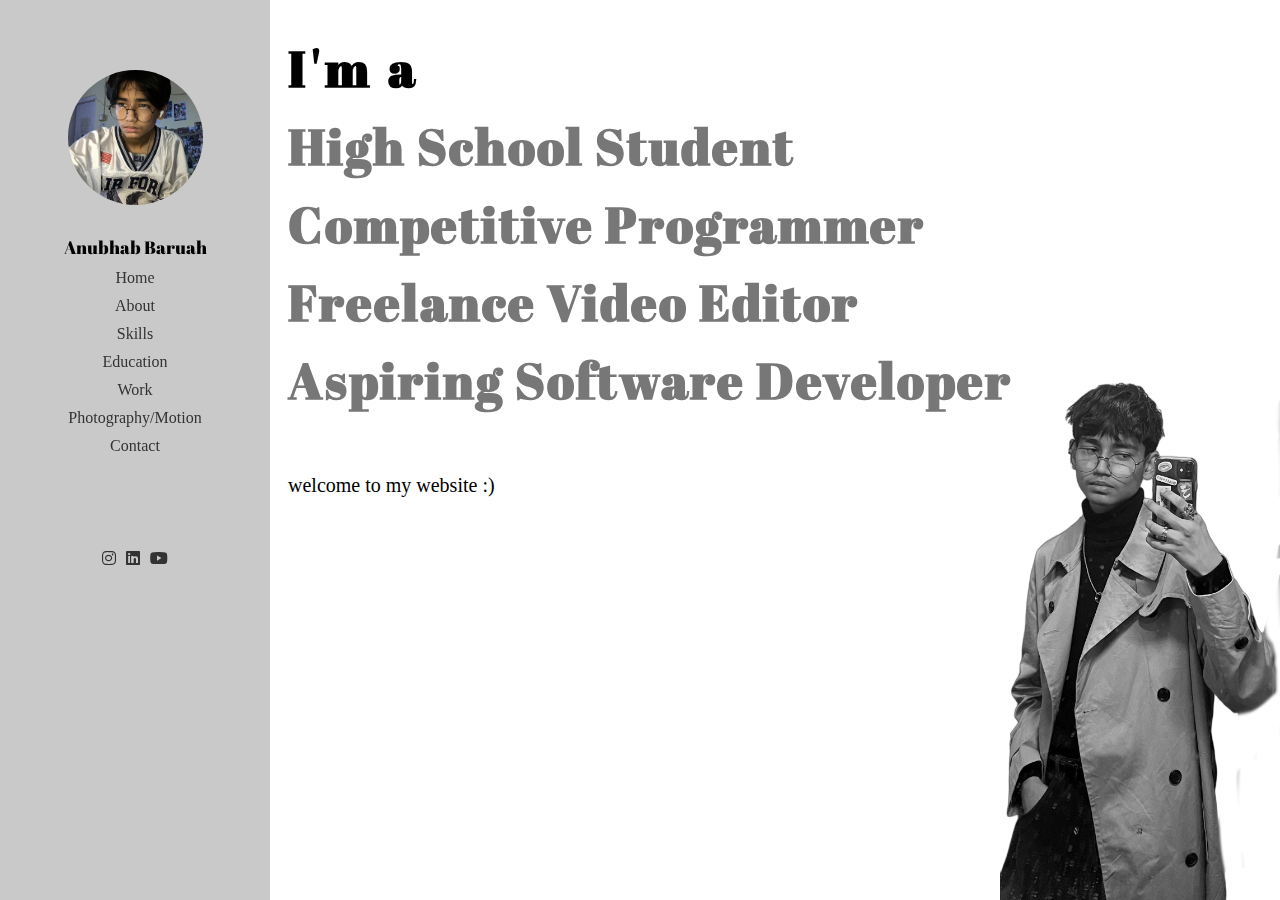
==== index.html @ f02526ae "Add files via upload" ====
<!DOCTYPE html>
<html>
<head>
  <title>Home</title>
  <link rel="stylesheet" type="text/css" href="style.css">
  <script src="https://code.jquery.com/jquery-3.6.0.min.js"></script>
  <script src="script.js"></script>
  <link rel="stylesheet" href="https://cdnjs.cloudflare.com/ajax/libs/font-awesome/6.0.0-beta3/css/all.min.css">
  <style>
    @font-face {
      font-family: 'AbrilFatface';
      src: url('AbrilFatface-Regular.ttf') format('truetype');
    }
  </style>
</head>
<body>

<div class="slider">
  <div class="slider_content">
    <div class="profile-picture">
      <img src="sliderimg.jpg" alt="slider pic">
    </div>
    <div class="name" style="font-family: AbrilFatface">Anubhab Baruah</div>

    <a href="index.html">Home</a>
    <a href="about.html">About</a>
    <a href="skills.html">Skills</a>
    <a href="education.html">Education</a>
    <a href="work.html">Work</a>
    <a href="photo_video.html">Photography/Motion</a>
    <a href="contact.html">Contact</a>

    <div class="social-icons">
      <a href="https://www.instagram.com/bobsama__/" target="_blank" class="social-icon"><i class="fab fa-instagram"></i></a>
      <a href="https://www.linkedin.com/in/anubhab-baruah-524aa4241/" target="_blank" class="social-icon"><i class="fab fa-linkedin"></i></a>
      <a href="https://www.youtube.com/@bobsama_" target="_blank" class="social-icon"><i class="fab fa-youtube"></i></a>
    </div>

  </div>

</div>

<div id="content-container">
  <!-- Initial content displayed on the index.html page -->
  <h1 style="font-family:'AbrilFatface',Century,sans-serif;margin-bottom: 3px;letter-spacing: 5px;font-size: 50px;">I'm a</h1>
  <h1 style="font-family:'AbrilFatface',Century,sans-serif;margin-top: 10px;margin-bottom:10px;letter-spacing: 2px;font-size: 50px;color: #777777;">High School Student</h1>
  <h1 style="font-family:'AbrilFatface',Century,sans-serif;margin-top: 10px;margin-bottom:10px;letter-spacing: 2px;font-size: 50px;color: #777777;">Competitive Programmer</h1>
  <h1 style="font-family:'AbrilFatface',Century,sans-serif;margin-top: 10px;margin-bottom:10px;letter-spacing: 2px;font-size: 50px;color: #777777;">Freelance Video Editor</h1>
  <h1 style="font-family:'AbrilFatface',Century,sans-serif;margin-top: 10px;margin-bottom:10px;letter-spacing: 2px;font-size: 50px;color: #777777;">Aspiring Software Developer</h1>
  <p style="padding-top: 40px;font-size: 20px">welcome to my website :)</p>
  <img src="home.png" alt="home pic" style="width: 280px; height: auto;">
</div>
<style>
  #content-container img {
    position: absolute; /* Set the position of the image as absolute */
    bottom: 0; /* Position the image at the bottom */
    right: 0; /* Position the image at the right */
  }
</style>

</body>
</html>
---- style.css ----
.slider {
    position: fixed;
    left: 0;
    top: 0;
    bottom: 0;
    background-color: rgba(119, 119, 119, 0.4);
    padding: 10px;
    display: flex;
    flex-direction: column;
    justify-content: flex-start;
    align-items: center;
    height: 100%;
    width: 250px; /* Adjust the width as needed */
}
.slider_content {
    display: flex;
    flex-direction: column;
    align-items: center;
    justify-content: center;
    margin-top: 60px; /* Adjust the margin-top value as needed */
}

.slider a {
    display: block;
    margin-bottom: 10px;
    text-decoration: none;
    color: #333;
    transition: transform 0.3s ease-in-out;
}

.slider a:hover {
    transform: scale(1.1); /* Increase the size of the link on hover */
}


.profile-picture {
    display: flex;
    justify-content: center;
    align-items: center;
    margin-bottom: 20px; /* Add some margin below the picture */
}

.profile-picture img {
    width: 135px; /* Adjust the width as needed */
    height: 135px; /* Adjust the height as needed */
    border-radius: 50%; /* Creates a circular shape */
    overflow: hidden; /* Ensures the image stays within the circle */
}
.name {
    font-family: "Centu", "Times Roman", serif;
    font-size: 18px; /* Adjust the font size as needed */
    margin-top: 10px; /* Add some space between the picture and name */
    margin-bottom: 10px; /* Add some space between the name and links */
    text-align: center; /* Center the name text */
}
#content-container {
    margin-left: 280px; /* Add some space to the right of the slider */
}

.social-icons {
    margin-top: 80px; /* Push the social icons to the bottom of the slider */
    display: flex;
    justify-content: center;
    align-items: center;
}

.social-icon {
    font-size: 16px; /* Adjust the icon size as needed */
    color: #777777; /* Greyish color for the icons */
    margin: 5px; /* Add some spacing between the icons */
    text-decoration: none;
}

/* Example of media query for smaller screens (e.g., tablets) */
@media screen and (max-width: 768px) {
    .slider {
        width: 150px; /* Adjust the width for smaller screens */
    }
}

/* Example of media query for even smaller screens (e.g., smartphones) */
@media screen and (max-width: 480px) {
    .slider {
        display: none; /* Hide the slider on smaller screens */
    }

    #content-container {
        margin: 0; /* Remove margin for the content container */
    }
}

These are just some examples, and you may need to modify the CSS for other elements and sections of your website to make them fully responsive. By using relative units and media queries, you can create a responsive design that adapts to different screen sizes and devices.
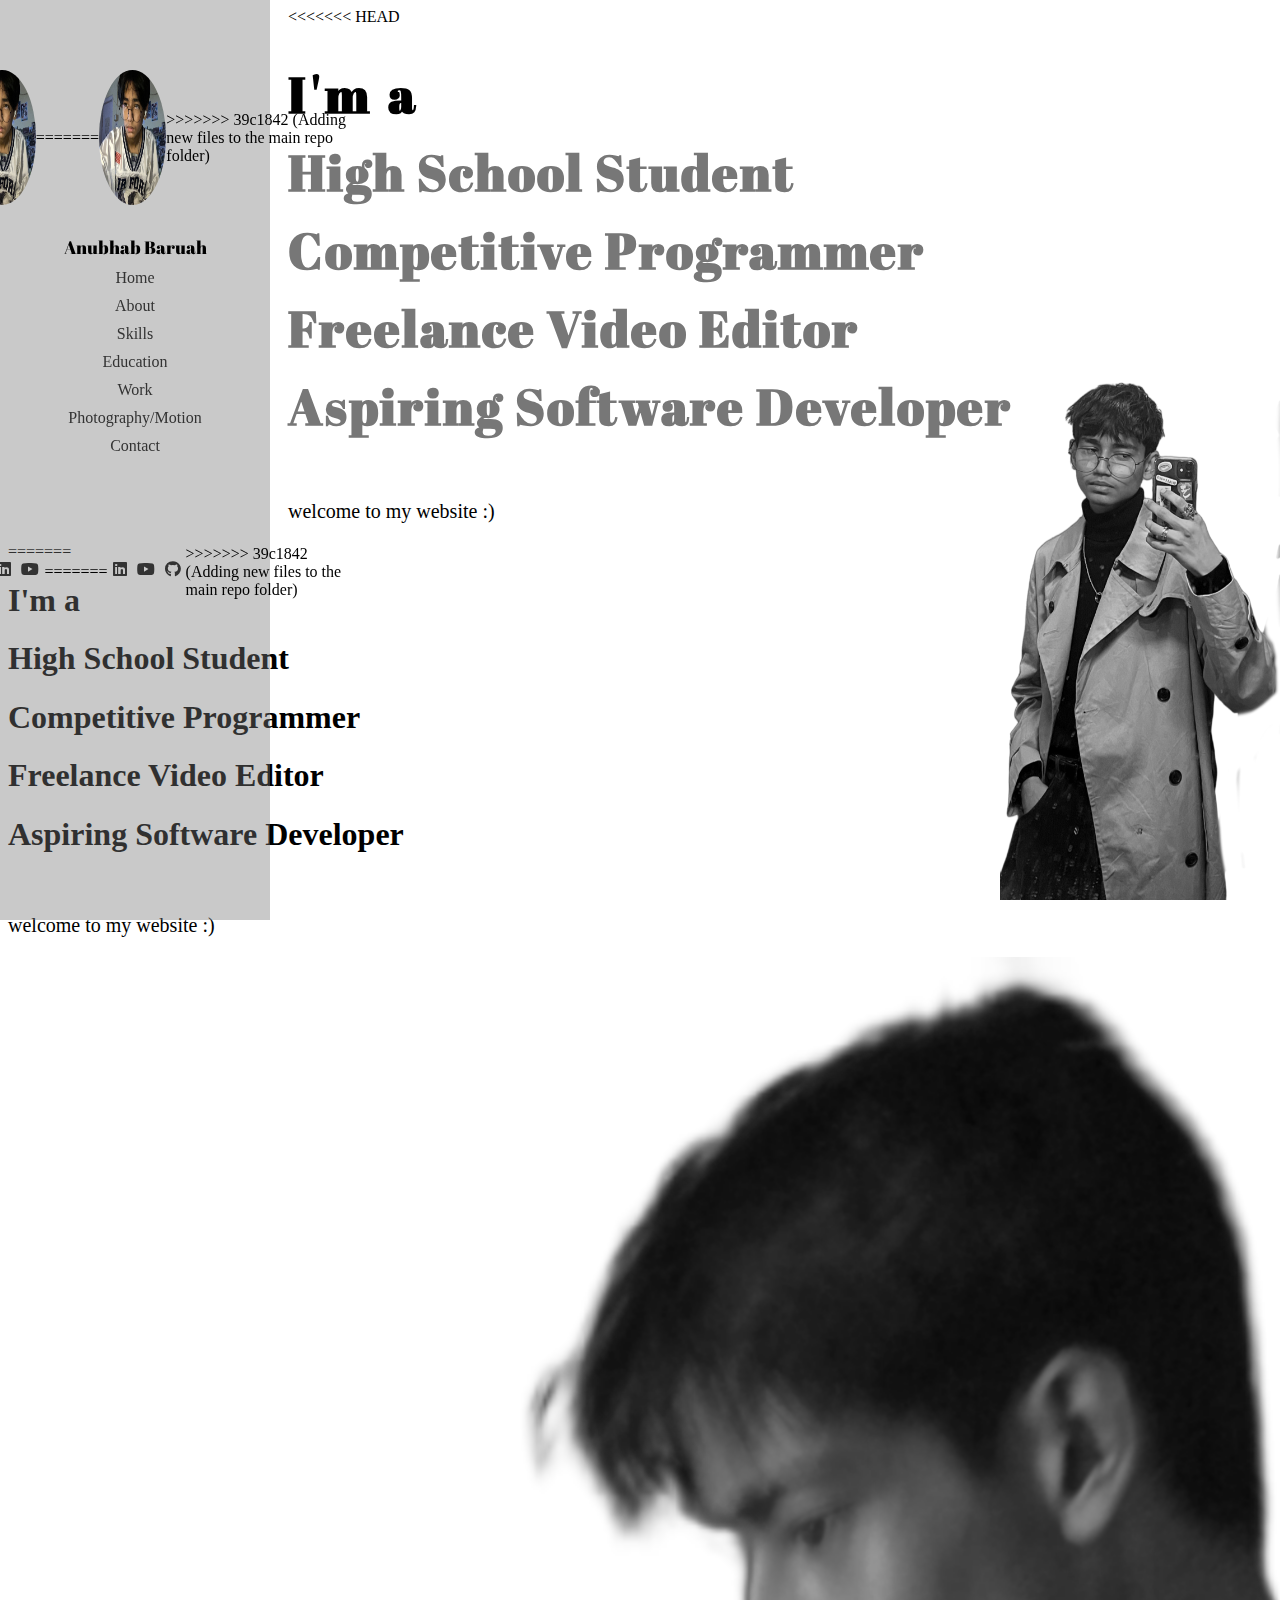
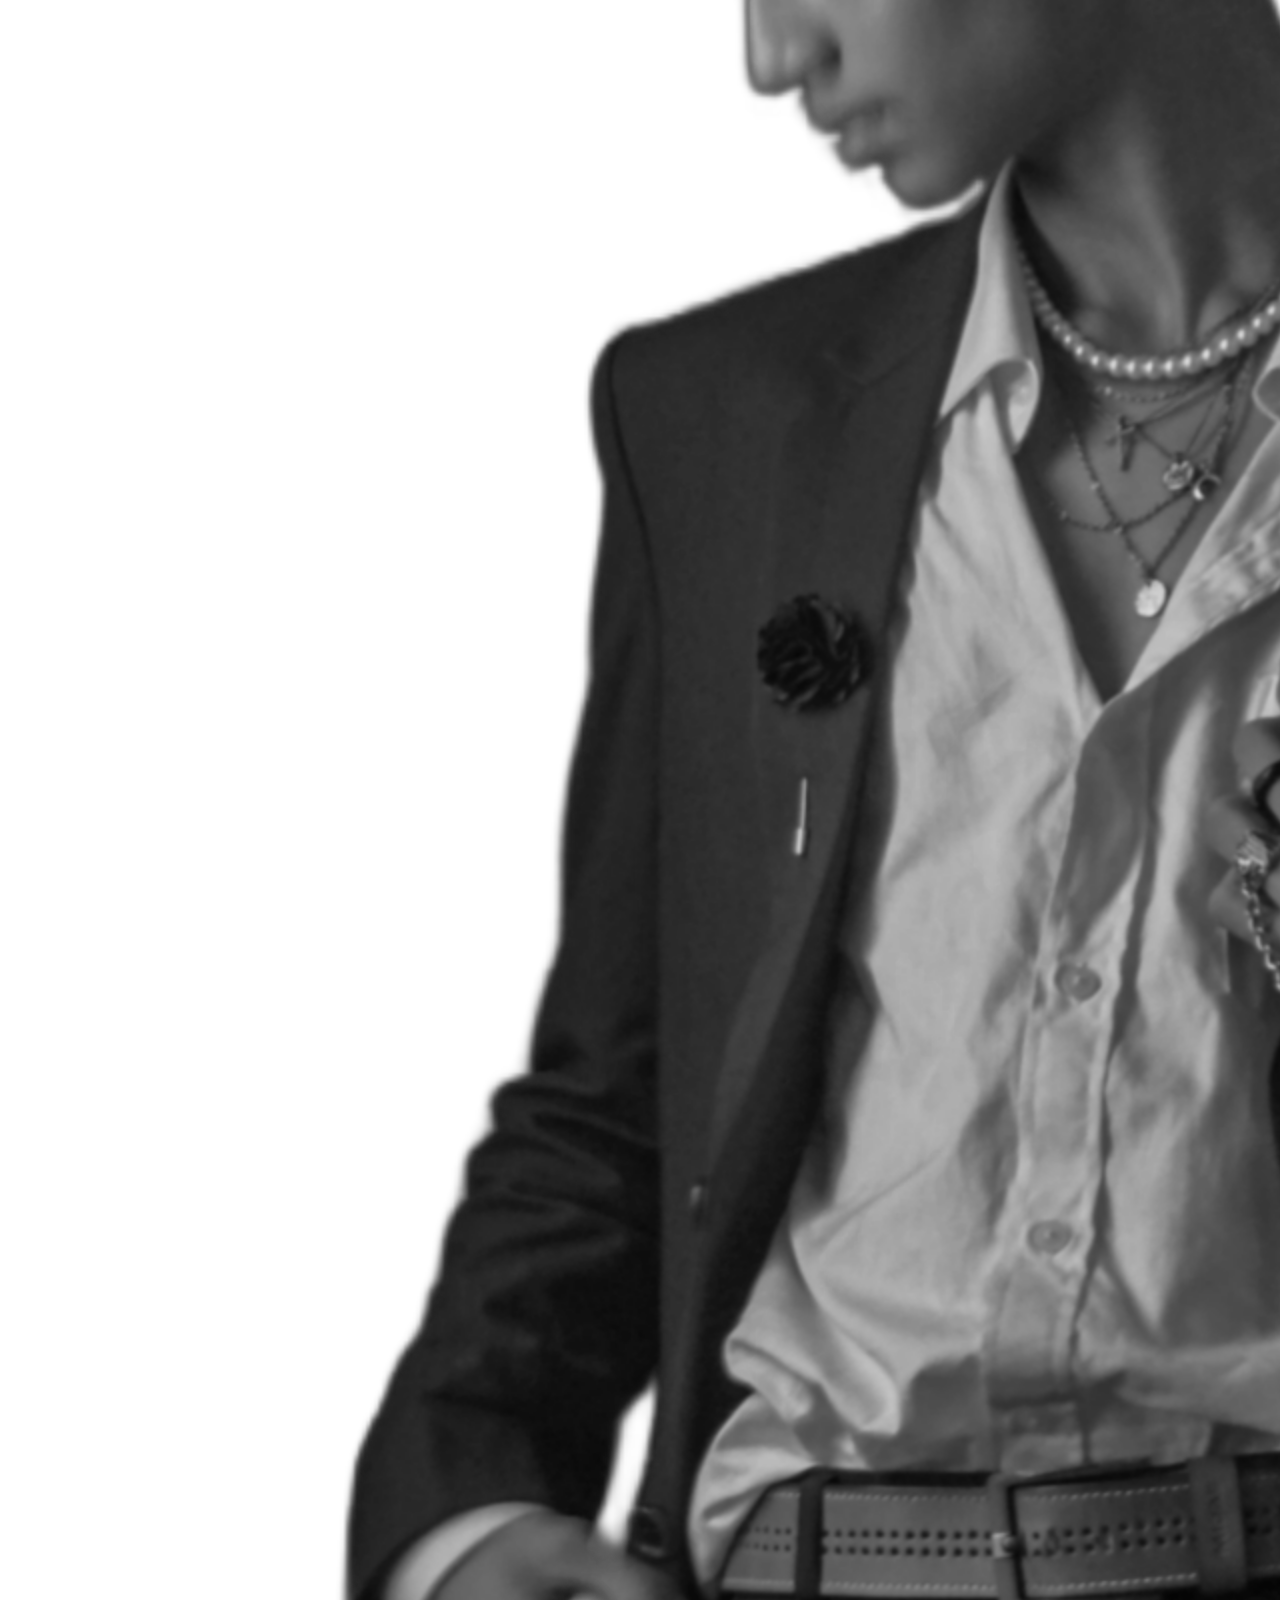
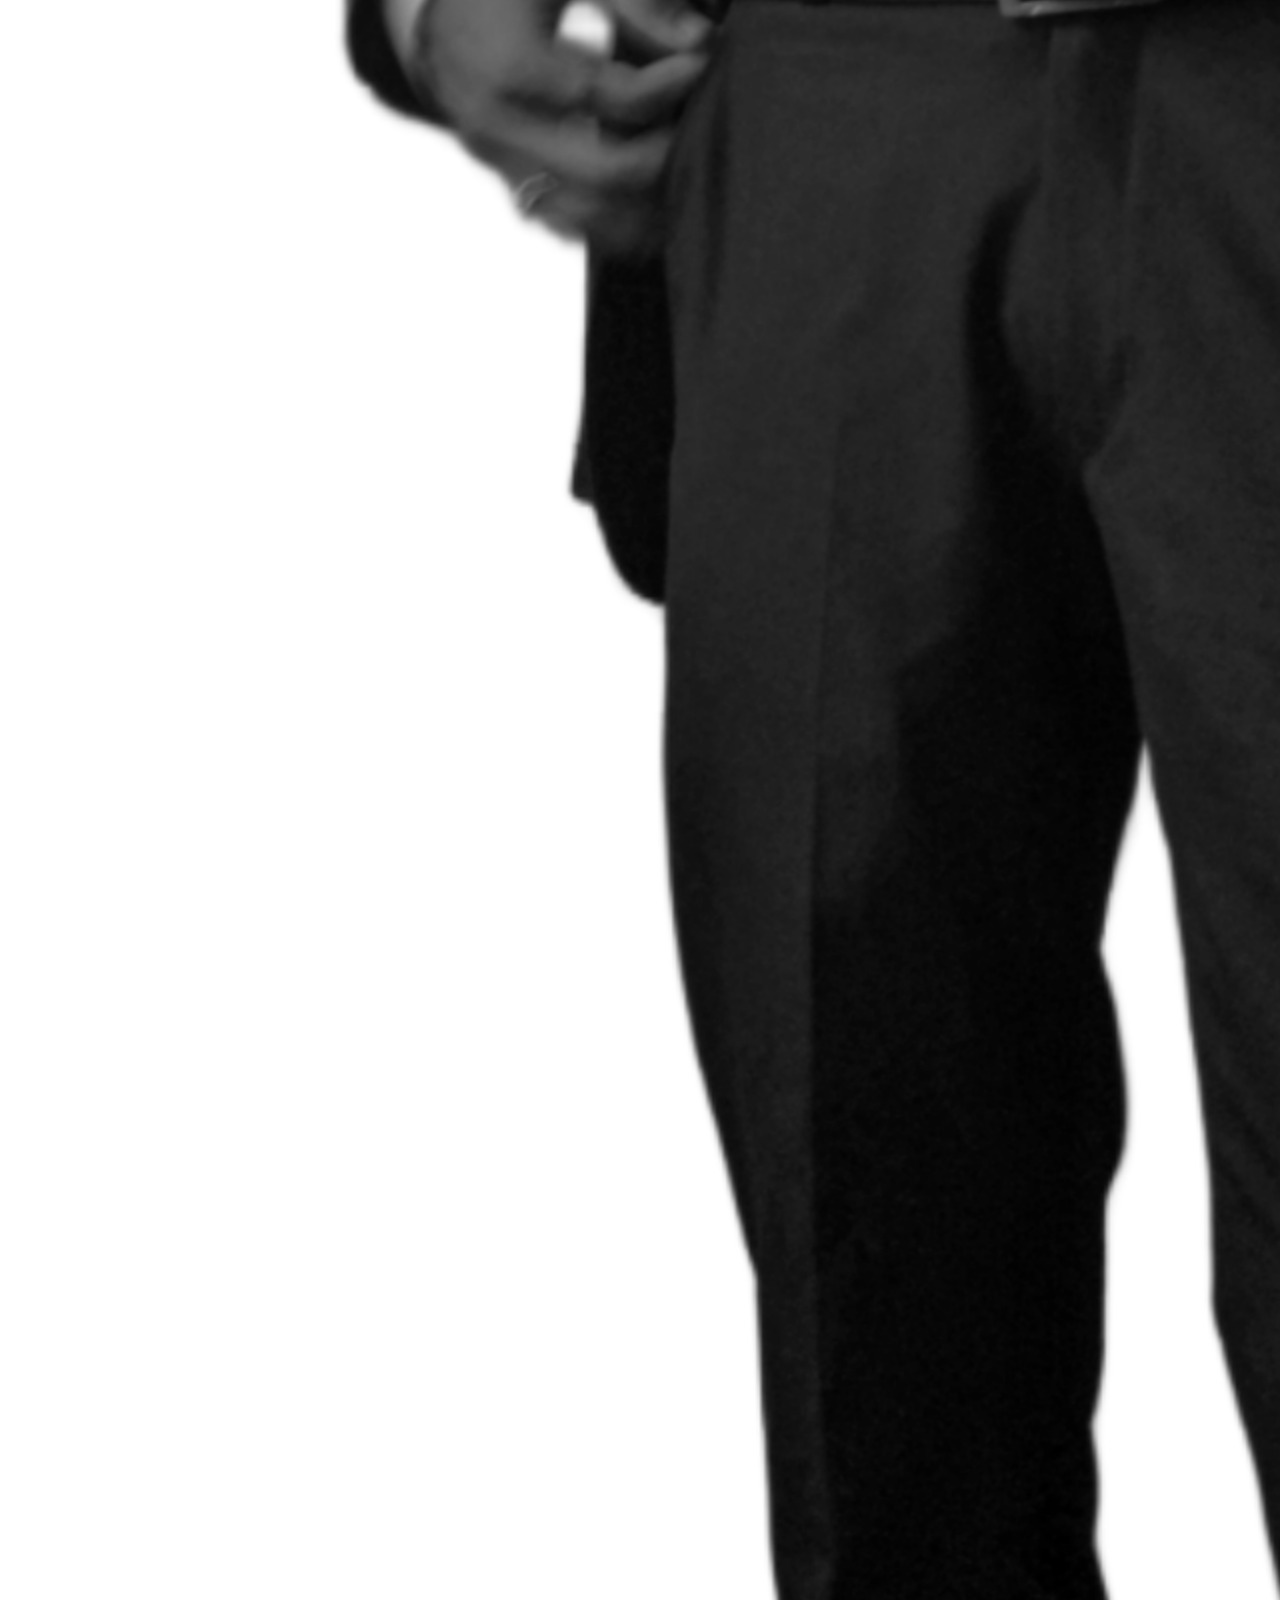
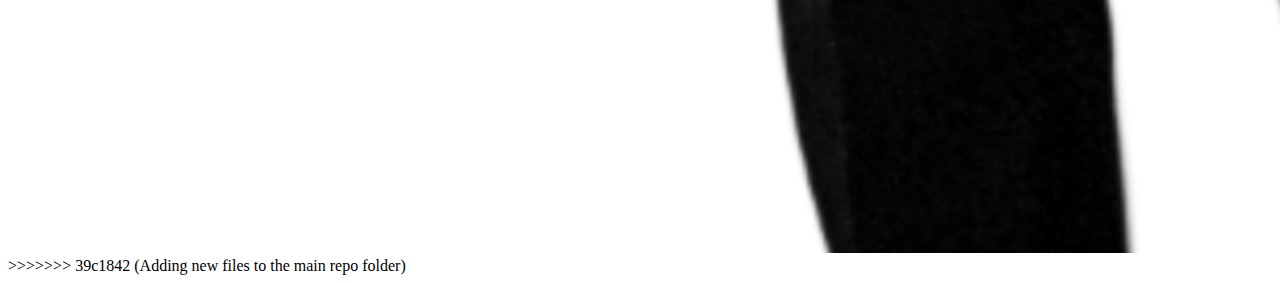
==== commit da61f455: "new updated files 1" ====
--- a/index.html
+++ b/index.html
@@ -18,7 +18,11 @@
 <div class="slider">
   <div class="slider_content">
     <div class="profile-picture">
+<<<<<<< HEAD
       <img src="sliderimg.jpg" alt="slider pic">
+=======
+      <img class="sliderimg" src="sliderimg.jpg" alt="slider pic">
+>>>>>>> 39c1842 (Adding new files to the main repo folder)
     </div>
     <div class="name" style="font-family: AbrilFatface">Anubhab Baruah</div>
 
@@ -32,8 +36,14 @@
 
     <div class="social-icons">
       <a href="https://www.instagram.com/bobsama__/" target="_blank" class="social-icon"><i class="fab fa-instagram"></i></a>
+<<<<<<< HEAD
       <a href="https://www.linkedin.com/in/anubhab-baruah-524aa4241/" target="_blank" class="social-icon"><i class="fab fa-linkedin"></i></a>
       <a href="https://www.youtube.com/@bobsama_" target="_blank" class="social-icon"><i class="fab fa-youtube"></i></a>
+=======
+      <a href="https://www.linkedin.com/in/anubhab-baruah/" target="_blank" class="social-icon"><i class="fab fa-linkedin"></i></a>
+      <a href="https://www.youtube.com/@bobsama_" target="_blank" class="social-icon"><i class="fab fa-youtube"></i></a>
+      <a href="https://github.com/yago955" target="_blank" class="social-icon"><i class="fab fa-github"></i></a>
+>>>>>>> 39c1842 (Adding new files to the main repo folder)
     </div>
 
   </div>
@@ -41,6 +51,7 @@
 </div>
 
 <div id="content-container">
+<<<<<<< HEAD
   <!-- Initial content displayed on the index.html page -->
   <h1 style="font-family:'AbrilFatface',Century,sans-serif;margin-bottom: 3px;letter-spacing: 5px;font-size: 50px;">I'm a</h1>
   <h1 style="font-family:'AbrilFatface',Century,sans-serif;margin-top: 10px;margin-bottom:10px;letter-spacing: 2px;font-size: 50px;color: #777777;">High School Student</h1>
@@ -58,5 +69,15 @@
   }
 </style>
 
+=======
+  <h1 class="indexheadings">I'm a</h1>
+  <h1 class="indexheadings">High School Student</h1>
+  <h1 class="indexheadings">Competitive Programmer</h1>
+  <h1 class="indexheadings">Freelance Video Editor</h1>
+  <h1 class="indexheadings">Aspiring Software Developer</h1>
+  <p style="padding-top: 40px;font-size: 20px">welcome to my website :)</p>
+  <img src="homepng.png" alt="home pic" class="responsive-image">
+</div>
+>>>>>>> 39c1842 (Adding new files to the main repo folder)
 </body>
 </html>
--- a/style.css
+++ b/style.css
@@ -55,6 +55,10 @@
 }
 #content-container {
     margin-left: 280px; /* Add some space to the right of the slider */
+<<<<<<< HEAD
+=======
+
+>>>>>>> 39c1842 (Adding new files to the main repo folder)
 }
 
 .social-icons {
@@ -72,9 +76,23 @@
 }
 
 /* Example of media query for smaller screens (e.g., tablets) */
+<<<<<<< HEAD
 @media screen and (max-width: 768px) {
     .slider {
         width: 150px; /* Adjust the width for smaller screens */
+=======
+@media screen and (max-width: 600px) {
+    .slider {
+        width: 150px;
+        font-size: 12px;/* Adjust the width for smaller screens */
+    }
+    .name{
+        font-size: 15px;
+    }
+    .sliderimg{
+        max-width: 70%;
+        max-height: 70%;
+>>>>>>> 39c1842 (Adding new files to the main repo folder)
     }
 }
 
@@ -83,10 +101,82 @@
     .slider {
         display: none; /* Hide the slider on smaller screens */
     }
+<<<<<<< HEAD
 
+=======
+>>>>>>> 39c1842 (Adding new files to the main repo folder)
     #content-container {
         margin: 0; /* Remove margin for the content container */
     }
 }
+<<<<<<< HEAD
 
 These are just some examples, and you may need to modify the CSS for other elements and sections of your website to make them fully responsive. By using relative units and media queries, you can create a responsive design that adapts to different screen sizes and devices.
+=======
+.indexheadings {
+    font-family: 'AbrilFatface', Century, sans-serif;
+    margin-bottom: 3px;
+    letter-spacing: 5px;
+    font-size: 50px;
+}
+
+.indexheadings:nth-of-type(n+2) {
+    margin-top: 10px;
+    margin-bottom: 10px;
+    letter-spacing: 2px;
+    font-size: 50px;
+    color: #777777;
+}
+.responsive-image {
+    max-width: 280px; /* Set the maximum width to 280px */
+    height: auto;
+    position: absolute; /* Set the image to absolute positioning */
+    bottom: 0; /* Position the image at the bottom */
+    right: 0; /* Position the image at the right */
+}
+
+@media (max-width: 1000px) {
+    .responsive-image {
+        max-width: 40%; /* Reduce the image size to 40% of the available width */
+        position: relative;
+    }
+    .indexheadings {
+        font-size: 35px; /* Reduce the heading font size for smaller viewports */
+    }
+    .indexheadings:nth-of-type(n+2) {
+        font-size: 35px; /* Reduce the heading font size for smaller viewports */
+    }
+    #content-container {
+    }
+}
+@media (max-width: 600px) {
+    .responsive-image {
+        max-width: 30%; /* Reduce the image size to 40% of the available width */
+        position: absolute;
+    }
+    .indexheadings {
+        font-size: 25px; /* Reduce the heading font size for smaller viewports */
+    }
+    .indexheadings:nth-of-type(n+2) {
+        font-size: 25px; /* Reduce the heading font size for smaller viewports */
+    }
+    #content-container {
+        margin-left: 35%;
+    }
+}
+
+/* Media query for smaller viewport (e.g., when the browser window is less than 600px wide) */
+@media (max-width: 480px) {
+    .indexheadings {
+        font-size: 30px; /* Reduce the heading font size for smaller viewports */
+    }
+    .indexheadings:nth-of-type(n+2) {
+        font-size: 30px; /* Reduce the heading font size for smaller viewports */
+    }
+
+    #content-container {
+        margin-left: 0; /* Remove the left margin for the content container */
+        flex-direction: column; /* Stack the content vertically on smaller screens */
+    }
+}
+>>>>>>> 39c1842 (Adding new files to the main repo folder)
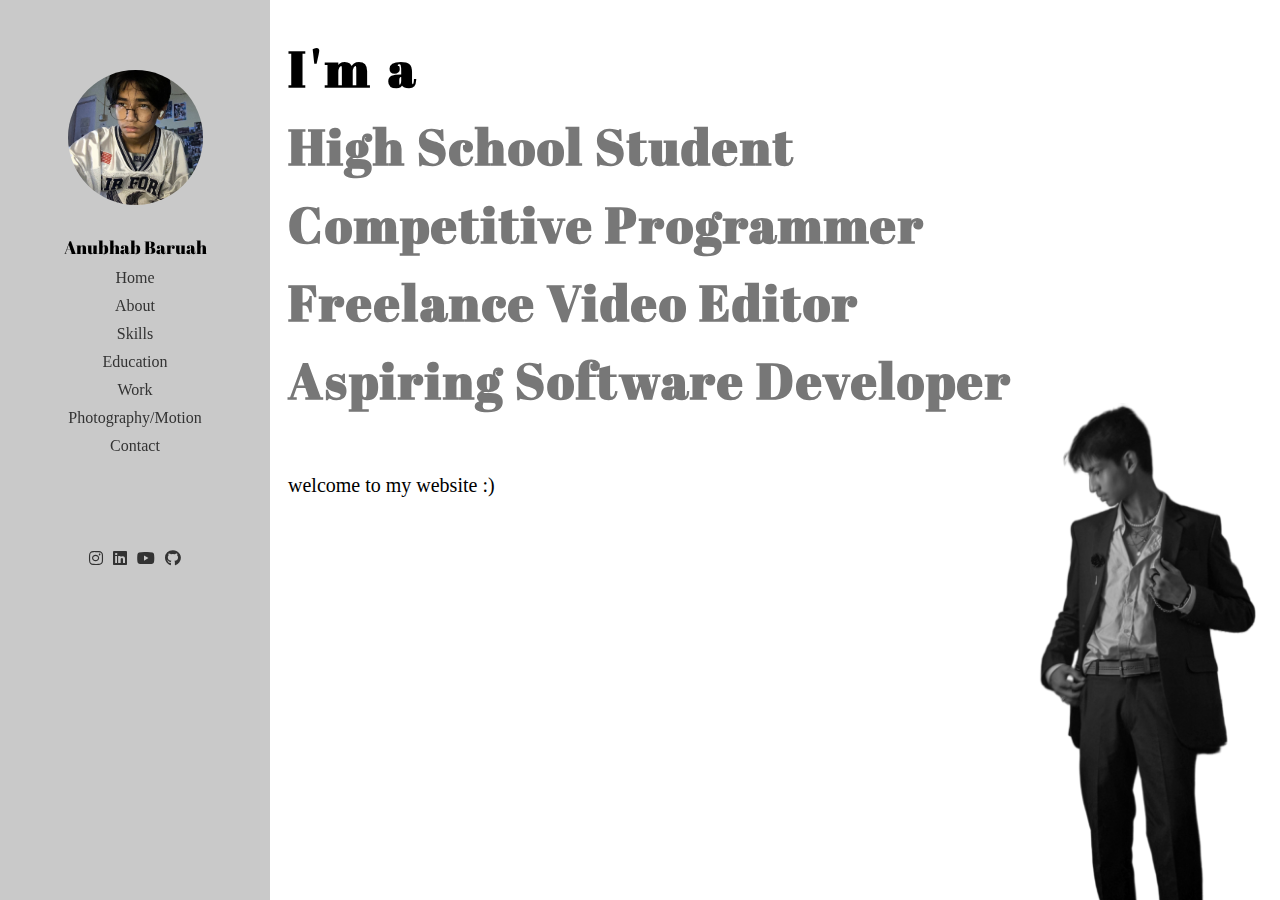
==== commit fd815459: "new updated files 2" ====
--- a/index.html
+++ b/index.html
@@ -18,11 +18,7 @@
 <div class="slider">
   <div class="slider_content">
     <div class="profile-picture">
-<<<<<<< HEAD
-      <img src="sliderimg.jpg" alt="slider pic">
-=======
       <img class="sliderimg" src="sliderimg.jpg" alt="slider pic">
->>>>>>> 39c1842 (Adding new files to the main repo folder)
     </div>
     <div class="name" style="font-family: AbrilFatface">Anubhab Baruah</div>
 
@@ -36,14 +32,9 @@
 
     <div class="social-icons">
       <a href="https://www.instagram.com/bobsama__/" target="_blank" class="social-icon"><i class="fab fa-instagram"></i></a>
-<<<<<<< HEAD
-      <a href="https://www.linkedin.com/in/anubhab-baruah-524aa4241/" target="_blank" class="social-icon"><i class="fab fa-linkedin"></i></a>
-      <a href="https://www.youtube.com/@bobsama_" target="_blank" class="social-icon"><i class="fab fa-youtube"></i></a>
-=======
       <a href="https://www.linkedin.com/in/anubhab-baruah/" target="_blank" class="social-icon"><i class="fab fa-linkedin"></i></a>
       <a href="https://www.youtube.com/@bobsama_" target="_blank" class="social-icon"><i class="fab fa-youtube"></i></a>
       <a href="https://github.com/yago955" target="_blank" class="social-icon"><i class="fab fa-github"></i></a>
->>>>>>> 39c1842 (Adding new files to the main repo folder)
     </div>
 
   </div>
@@ -51,25 +42,6 @@
 </div>
 
 <div id="content-container">
-<<<<<<< HEAD
-  <!-- Initial content displayed on the index.html page -->
-  <h1 style="font-family:'AbrilFatface',Century,sans-serif;margin-bottom: 3px;letter-spacing: 5px;font-size: 50px;">I'm a</h1>
-  <h1 style="font-family:'AbrilFatface',Century,sans-serif;margin-top: 10px;margin-bottom:10px;letter-spacing: 2px;font-size: 50px;color: #777777;">High School Student</h1>
-  <h1 style="font-family:'AbrilFatface',Century,sans-serif;margin-top: 10px;margin-bottom:10px;letter-spacing: 2px;font-size: 50px;color: #777777;">Competitive Programmer</h1>
-  <h1 style="font-family:'AbrilFatface',Century,sans-serif;margin-top: 10px;margin-bottom:10px;letter-spacing: 2px;font-size: 50px;color: #777777;">Freelance Video Editor</h1>
-  <h1 style="font-family:'AbrilFatface',Century,sans-serif;margin-top: 10px;margin-bottom:10px;letter-spacing: 2px;font-size: 50px;color: #777777;">Aspiring Software Developer</h1>
-  <p style="padding-top: 40px;font-size: 20px">welcome to my website :)</p>
-  <img src="home.png" alt="home pic" style="width: 280px; height: auto;">
-</div>
-<style>
-  #content-container img {
-    position: absolute; /* Set the position of the image as absolute */
-    bottom: 0; /* Position the image at the bottom */
-    right: 0; /* Position the image at the right */
-  }
-</style>
-
-=======
   <h1 class="indexheadings">I'm a</h1>
   <h1 class="indexheadings">High School Student</h1>
   <h1 class="indexheadings">Competitive Programmer</h1>
@@ -78,6 +50,5 @@
   <p style="padding-top: 40px;font-size: 20px">welcome to my website :)</p>
   <img src="homepng.png" alt="home pic" class="responsive-image">
 </div>
->>>>>>> 39c1842 (Adding new files to the main repo folder)
 </body>
 </html>
--- a/style.css
+++ b/style.css
@@ -55,10 +55,7 @@
 }
 #content-container {
     margin-left: 280px; /* Add some space to the right of the slider */
-<<<<<<< HEAD
-=======
 
->>>>>>> 39c1842 (Adding new files to the main repo folder)
 }
 
 .social-icons {
@@ -76,11 +73,6 @@
 }
 
 /* Example of media query for smaller screens (e.g., tablets) */
-<<<<<<< HEAD
-@media screen and (max-width: 768px) {
-    .slider {
-        width: 150px; /* Adjust the width for smaller screens */
-=======
 @media screen and (max-width: 600px) {
     .slider {
         width: 150px;
@@ -92,7 +84,6 @@
     .sliderimg{
         max-width: 70%;
         max-height: 70%;
->>>>>>> 39c1842 (Adding new files to the main repo folder)
     }
 }
 
@@ -101,18 +92,10 @@
     .slider {
         display: none; /* Hide the slider on smaller screens */
     }
-<<<<<<< HEAD
-
-=======
->>>>>>> 39c1842 (Adding new files to the main repo folder)
     #content-container {
         margin: 0; /* Remove margin for the content container */
     }
 }
-<<<<<<< HEAD
-
-These are just some examples, and you may need to modify the CSS for other elements and sections of your website to make them fully responsive. By using relative units and media queries, you can create a responsive design that adapts to different screen sizes and devices.
-=======
 .indexheadings {
     font-family: 'AbrilFatface', Century, sans-serif;
     margin-bottom: 3px;
@@ -178,5 +161,4 @@
         margin-left: 0; /* Remove the left margin for the content container */
         flex-direction: column; /* Stack the content vertically on smaller screens */
     }
-}
->>>>>>> 39c1842 (Adding new files to the main repo folder)
+}